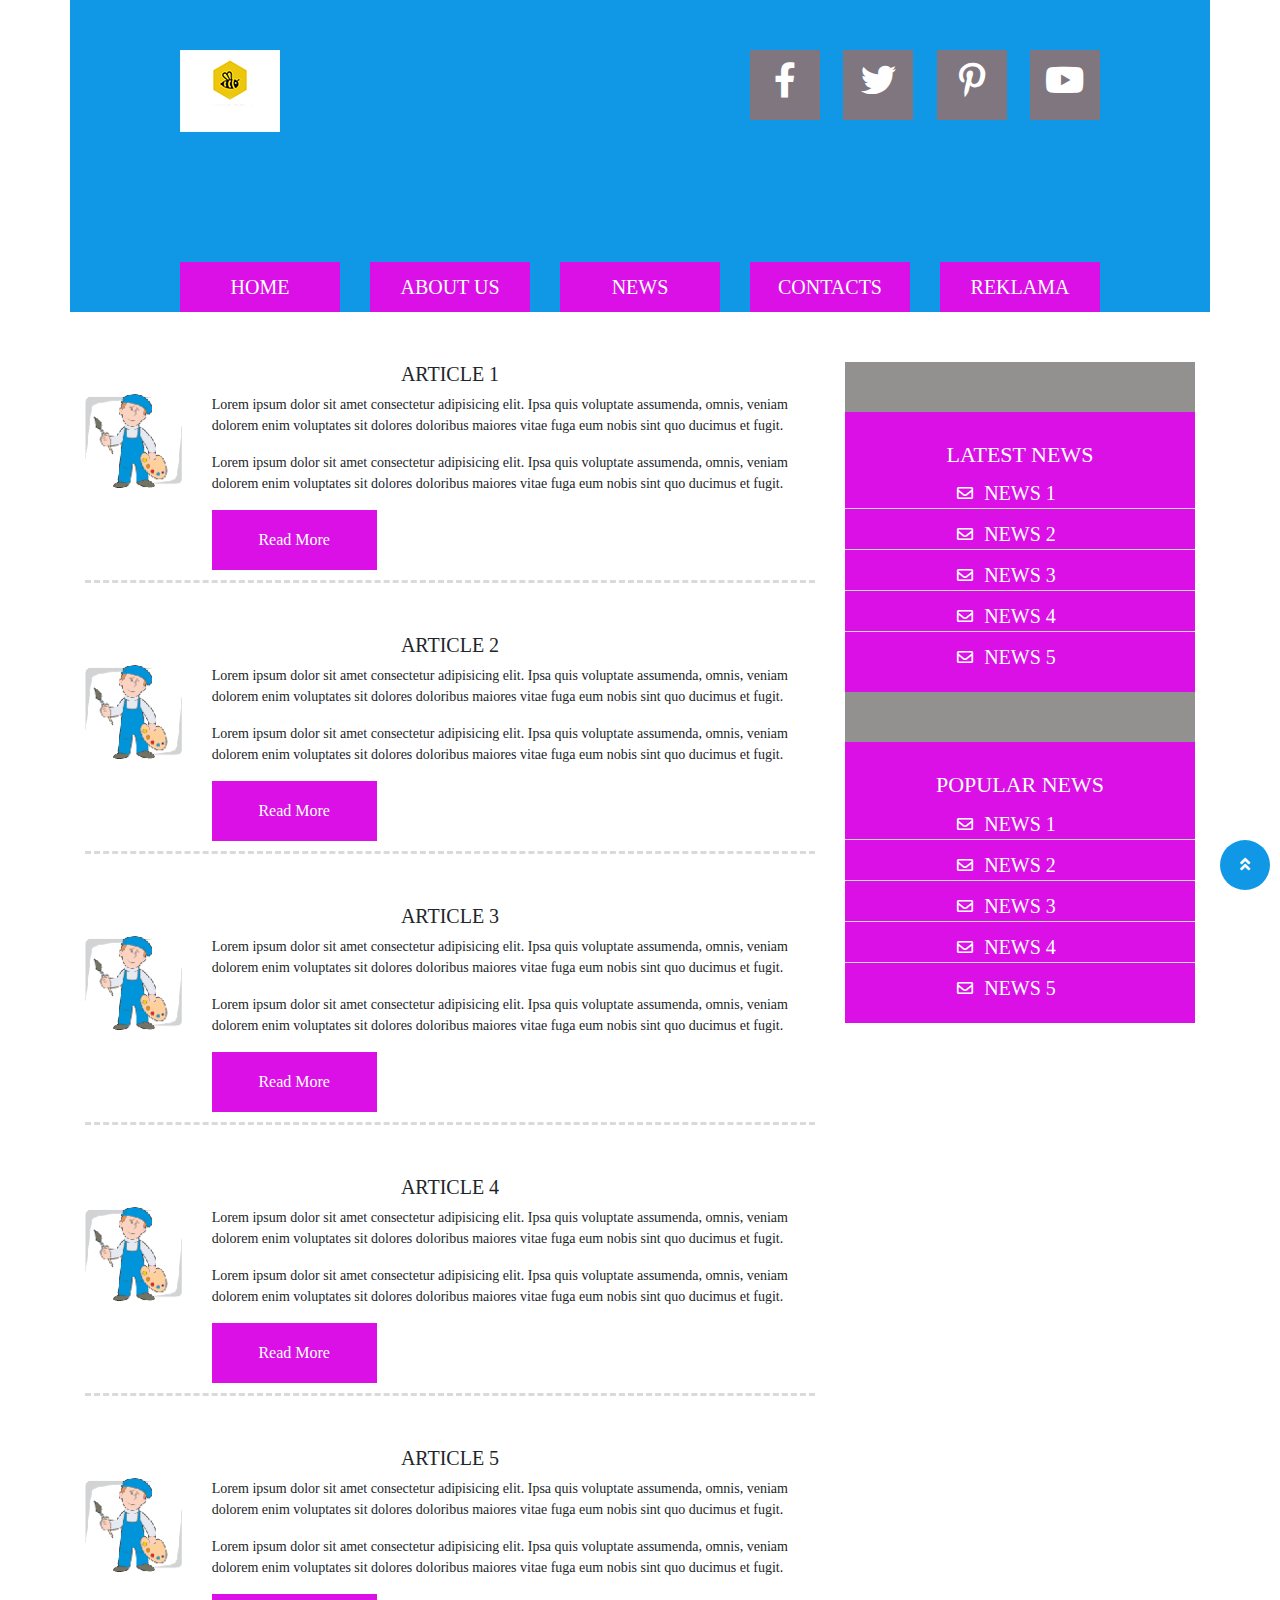
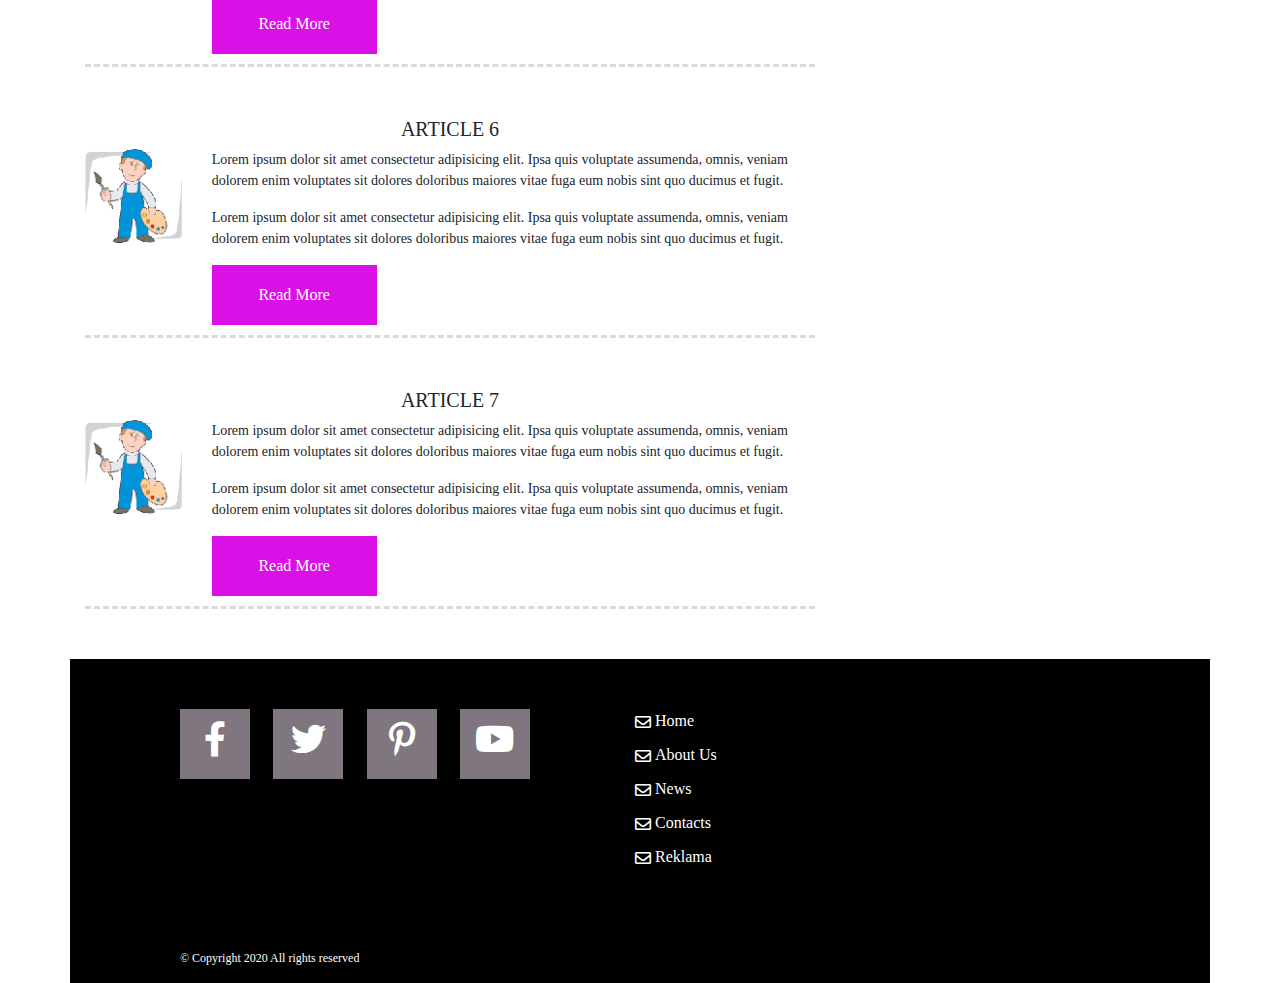
==== index.html @ d9f31db3 "First commit" ====
<!DOCTYPE html>
<html lang="en">
<head>
	<meta charset="UTF-8">
	<meta name="viewport" content="width=device-width, initial-scale=1.0">
	<title>Document</title>
	<link rel="stylesheet" href="libs/bootstrap/css/bootstrap.css">
	<link rel="stylesheet" href="libs/fontawesome/css/all.css">
	<link rel="stylesheet" href="css/style.css">
</head>
<body>
	<header>
		<div class="container fon">
			<div class="row">
				<div class="col-md-2 offset-md-1 col-sm-2 offset-sm-1 offset-1 col-2">
					<div class="logo">
						<img src="images/logo.png" alt="">
					</div>
				</div>
				<div class="col-md-4 offset-md-4 col-sm-6 offset-sm-2 offset-3 col-6">
					<div class="soc-icons">
						<a href="#"><i class="fab fa-facebook-f"></i></a>
						<a href="#"><i class="fab fa-twitter"></i></a>
						<a href="#"><i class="fab fa-pinterest-p"></i></a>
						<a href="#"><i class="fab fa-youtube"></i></a>
					</div>
				</div>
			</div>
			<div class="row">
				<div class="col-md-10 offset-md-1">
					<ul class="header-menu">
						<li class="header-menu-item">
							<a class="header-menu-link" href="index.html">Home</a>
						</li>
						<li class="header-menu-item">
							<a class="header-menu-link" href="about.html">About Us</a></li>
						<li class="header-menu-item">
							<a class="header-menu-link" href="#">News</a>
						</li>
						<li class="header-menu-item">
							<a class="header-menu-link" href="#">Contacts</a></li>
						<li class="header-menu-item">
							<a class="header-menu-link" href="#">Reklama</a>
						</li>
					</ul>
				</div>
			</div>
		</div>
	</header>
	<main>
		<div class="container">
			<div class="row">
				<div class="col-md-8">
					<article class="post">
						<h2 class="post-title">Article 1</h2>
						<div class="row">
							<div class="col-md-2">
								<img src="images/miniatura.png" class="miniatura" alt="">
							</div>
							<div class="col-md-10">
								<p class="post-text">
									Lorem ipsum dolor sit amet consectetur adipisicing elit. Ipsa quis voluptate assumenda, omnis, veniam dolorem enim voluptates sit dolores doloribus maiores vitae fuga eum nobis sint quo ducimus et fugit.
								</p>
								<p class="post-text">
									Lorem ipsum dolor sit amet consectetur adipisicing elit. Ipsa quis voluptate assumenda, omnis, veniam dolorem enim voluptates sit dolores doloribus maiores vitae fuga eum nobis sint quo ducimus et fugit.
								</p>
								<a href="#" class="btn-readmore">Read more</a>
							</div>
						</div>
						
					</article>
					<article class="post">
						<h2 class="post-title">Article 2</h2>
						<div class="row">
							<div class="col-md-2">
								<img src="images/miniatura.png" class="miniatura" alt="">
							</div>
							<div class="col-md-10">
								<p class="post-text">
									Lorem ipsum dolor sit amet consectetur adipisicing elit. Ipsa quis voluptate assumenda, omnis, veniam dolorem enim voluptates sit dolores doloribus maiores vitae fuga eum nobis sint quo ducimus et fugit.
								</p>
								<p class="post-text">
									Lorem ipsum dolor sit amet consectetur adipisicing elit. Ipsa quis voluptate assumenda, omnis, veniam dolorem enim voluptates sit dolores doloribus maiores vitae fuga eum nobis sint quo ducimus et fugit.
								</p>
								<a href="#" class="btn-readmore">Read more</a>
							</div>
						</div>
						
					</article>
					<article class="post">
						<h2 class="post-title">Article 3</h2>
						<div class="row">
							<div class="col-md-2">
								<img src="images/miniatura.png" class="miniatura" alt="">
							</div>
							<div class="col-md-10">
								<p class="post-text">
									Lorem ipsum dolor sit amet consectetur adipisicing elit. Ipsa quis voluptate assumenda, omnis, veniam dolorem enim voluptates sit dolores doloribus maiores vitae fuga eum nobis sint quo ducimus et fugit.
								</p>
								<p class="post-text">
									Lorem ipsum dolor sit amet consectetur adipisicing elit. Ipsa quis voluptate assumenda, omnis, veniam dolorem enim voluptates sit dolores doloribus maiores vitae fuga eum nobis sint quo ducimus et fugit.
								</p>
								<a href="#" class="btn-readmore">Read more</a>
							</div>
						</div>
						
					</article>
					<article class="post">
						<h2 class="post-title">Article 4</h2>
						<div class="row">
							<div class="col-md-2">
								<img src="images/miniatura.png" class="miniatura" alt="">
							</div>
							<div class="col-md-10">
								<p class="post-text">
									Lorem ipsum dolor sit amet consectetur adipisicing elit. Ipsa quis voluptate assumenda, omnis, veniam dolorem enim voluptates sit dolores doloribus maiores vitae fuga eum nobis sint quo ducimus et fugit.
								</p>
								<p class="post-text">
									Lorem ipsum dolor sit amet consectetur adipisicing elit. Ipsa quis voluptate assumenda, omnis, veniam dolorem enim voluptates sit dolores doloribus maiores vitae fuga eum nobis sint quo ducimus et fugit.
								</p>
								<a href="#" class="btn-readmore">Read more</a>
							</div>
						</div>
						
					</article>
					<article class="post">
						<h2 class="post-title">Article 5</h2>
						<div class="row">
							<div class="col-md-2">
								<img src="images/miniatura.png" class="miniatura" alt="">
							</div>
							<div class="col-md-10">
								<p class="post-text">
									Lorem ipsum dolor sit amet consectetur adipisicing elit. Ipsa quis voluptate assumenda, omnis, veniam dolorem enim voluptates sit dolores doloribus maiores vitae fuga eum nobis sint quo ducimus et fugit.
								</p>
								<p class="post-text">
									Lorem ipsum dolor sit amet consectetur adipisicing elit. Ipsa quis voluptate assumenda, omnis, veniam dolorem enim voluptates sit dolores doloribus maiores vitae fuga eum nobis sint quo ducimus et fugit.
								</p>
								<a href="#" class="btn-readmore">Read more</a>
							</div>
						</div>
						
					</article>
					<article class="post">
						<h2 class="post-title">Article 6</h2>
						<div class="row">
							<div class="col-md-2">
								<img src="images/miniatura.png" class="miniatura" alt="">
							</div>
							<div class="col-md-10">
								<p class="post-text">
									Lorem ipsum dolor sit amet consectetur adipisicing elit. Ipsa quis voluptate assumenda, omnis, veniam dolorem enim voluptates sit dolores doloribus maiores vitae fuga eum nobis sint quo ducimus et fugit.
								</p>
								<p class="post-text">
									Lorem ipsum dolor sit amet consectetur adipisicing elit. Ipsa quis voluptate assumenda, omnis, veniam dolorem enim voluptates sit dolores doloribus maiores vitae fuga eum nobis sint quo ducimus et fugit.
								</p>
								<a href="#" class="btn-readmore">Read more</a>
							</div>
						</div>
						
					</article>
					<article class="post">
						<h2 class="post-title">Article 7</h2>
						<div class="row">
							<div class="col-md-2">
								<img src="images/miniatura.png" class="miniatura" alt="">
							</div>
							<div class="col-md-10">
								<p class="post-text">
									Lorem ipsum dolor sit amet consectetur adipisicing elit. Ipsa quis voluptate assumenda, omnis, veniam dolorem enim voluptates sit dolores doloribus maiores vitae fuga eum nobis sint quo ducimus et fugit.
								</p>
								<p class="post-text">
									Lorem ipsum dolor sit amet consectetur adipisicing elit. Ipsa quis voluptate assumenda, omnis, veniam dolorem enim voluptates sit dolores doloribus maiores vitae fuga eum nobis sint quo ducimus et fugit.
								</p>
								<a href="#" class="btn-readmore">Read more</a>
							</div>
						</div>
					
					</article>
				</div>
				<div class="col-md-4">
					<aside>
						<div class="widget">
							<h3 class="widget-title">Latest news</h3>
							<ul class="widget-list">
								<li class="widget-list-item">
									<a href="#" class="widget-list-link">
										News 1
									</a>
								</li>
								<li class="widget-list-item">
									<a href="#" class="widget-list-link">
										News 2
									</a>
								</li>
								<li class="widget-list-item">
									<a href="#" class="widget-list-link">
										News 3
									</a>
								</li>
								<li class="widget-list-item">
									<a href="#" class="widget-list-link">
										News 4
									</a>
								</li>
								<li class="widget-list-item">
									<a href="#" class="widget-list-link">
										News 5
									</a>
								</li>
							</ul>
						</div>
						<div class="widget">
							<h3 class="widget-title">Popular news</h3>
							<ul class="widget-list">
								<li class="widget-list-item">
									<a href="#" class="widget-list-link">
										News 1
									</a>
								</li>
								<li class="widget-list-item">
									<a href="#" class="widget-list-link">
										News 2
									</a>
								</li>
								<li class="widget-list-item">
									<a href="#" class="widget-list-link">
										News 3
									</a>
								</li>
								<li class="widget-list-item">
									<a href="#" class="widget-list-link">
										News 4
									</a>
								</li>
								<li class="widget-list-item">
									<a href="#" class="widget-list-link">
										News 5
									</a>
								</li>
							</ul>
						</div>
					</aside>
				</div>
			</div>
		</div>
	</main>
	<footer>
		<div class="container footerfon">
			<div class="row">
				<div class="col-md-4 col-sm-5 col-5 offset-1">
					<div class="soc-icons">
						<a href="#"><i class="fab fa-facebook-f"></i></a>
						<a href="#"><i class="fab fa-twitter"></i></a>
						<a href="#"><i class="fab fa-pinterest-p"></i></a>
						<a href="#"><i class="fab fa-youtube"></i></a>
					</div>
				</div>
				<div class="col-md-3  offset-md-1 col-sm-5 offset-sm-1 col-5 offset-1">
					<ul class="footer-menu">
						<li class="footer-menu-item active">
							<a class="footer-menu-link" href="#">Home</a>
						</li>
						<li class="footer-menu-item">
							<a class="footer-menu-link" href="#">About Us</a></li>
						<li class="footer-menu-item">
							<a class="footer-menu-link" href="#">News</a>
						</li>
						<li class="footer-menu-item">
							<a class="footer-menu-link" href="#">Contacts</a></li>
						<li class="footer-menu-item">
							<a class="footer-menu-link" href="#">Reklama</a>
						</li>
					</ul>
				</div>
			</div>
			<div class="row">
				<div class="col-md-4 col-sm-5 offset-sm-1 offset-1">
					<p class="copy">
						&copy; Copyright 2020 All rights reserved
					</p>
				</div>
			</div>
		</div>
	</footer>
	<div class="up">
		<i class="fas fa-angle-double-up"></i>
	</div>
	<script src="https://ajax.googleapis.com/ajax/libs/jquery/3.5.1/jquery.min.js"></script>
	<script src="scripts/script.js"></script>
</body>
</html>
---- css/style.css ----
body {
	min-width: 320px;
	font-family: 'Tahoma Regular';
}
ul {
	margin: 0;
	padding: 0;
	list-style: none;
}
img {
	max-width: 100%;
	height: auto;
}
/*HEADER*/
header {
	min-height: 300px;
}
.fon {
	background-color: #1098e6;
}
.logo {
	margin-top: 50px;
}
.soc-icons {
  margin-top: 50px;
  display: flex;
  justify-content: space-between;
}
.soc-icons a {
	display: block;
	width: 70px;
	height: 70px;
	background-color: #7f7680;
	text-align: center;
	line-height: 75px;
	transition: all .5s ease;
}
.soc-icons a:hover {
	transform: translateY(-20px);
}
.soc-icons a i.fab {
	font-size: 35px;
	color: #fff;
}
ul.header-menu {
  display: flex;
  justify-content: space-between;
  margin-top: 130px;
  
}
li.header-menu-item {
	background-color: #da10e6;
	width: 160px;
	height: 50px;
	text-align: center;
	line-height: 50px;
}
a.header-menu-link {
	color: #fff;
	transition: all .5s ease;
	font-size: 20px;
	text-transform: uppercase;
}
a.header-menu-link:hover {
	text-decoration: none;
	opacity: 0.5;
}

li.header-menu-item.active {
	background-color: red;
}
/*CONTENT*/

main {
	margin-top: 50px;
}
h2.post-title {
	font-size: 20px;
	text-transform: uppercase;
	text-align: center;
}
p.post-text {
	font-size: 14px;
}

article {
	margin-bottom: 50px;
	border-bottom: 3px dashed #dadada;
	padding-bottom: 10px;
}
a.btn-readmore {
	display: block;
	background: #da10e6;
	width: 165px;
	height: 60px;
	color: white;
	text-align: center;
	text-transform: capitalize;
	line-height: 60px;
	transition: all .5s ease;
}
a.btn-readmore:hover {
	text-decoration: none;
	opacity: .5;
}
/*SIDEBAR*/

aside {
	background-color: #939090;
	padding-top: 50px;
}
.widget {
	background-color: #da10e6;
	margin-bottom: 50px;
	padding-top: 30px;
	padding-bottom: 20px;
}
.widget-title {
	font-size: 22px;
	text-transform: uppercase;
	text-align: center;
	color: #fff;
}
.widget-list {
	text-align: center;
}
.widget-list-item {
	margin-top: 10px;
	position: relative;
	border-bottom: 1px solid #dadada;
}
.widget-list-item:last-child {
	border-bottom: none;
}
.widget-list-link {
	color: #fff;
	text-transform: uppercase;
	font-size: 20px;
}

.widget-list-link:hover {
	text-decoration: none;
	color: #fff;
}
.widget-list-item::before {
	content:'\f0e0';
	position: absolute;
	top: 3px;
	left: 32%;
	color: #fff;
	font-family: 'Font Awesome 5 Free';
}
/*FOOTER*/
.footerfon {
	background-color: #000;
	min-height: 300px;

}
ul.footer-menu {
	margin-top: 50px;
}
.footer-menu-item {
	margin-bottom: 10px;
	position: relative;
}
.footer-menu-link {
	color: #fff;
	display: block;
	transition: all .5s ease;
}
.footer-menu-link:hover {
	color: #fff;
	text-decoration: none;
	transform: translateX(20px);
}
.footer-menu-item::before {
	content:'\f0e0';
	position: absolute;
	top: 1px;
	left: -20px;
	color: #fff;
	font-family: 'Font Awesome 5 Free';
}
 p.copy {
 	font-size: 12px;
 	color: #fff;
 	margin-top: 70px;
 }
 /*BUTTON UP*/
 .up{
 	width: 50px;
 	height: 50px;
 	border-radius: 50%;
 	background-color: #1098e6;
 	text-align: center;
 	line-height: 50px;
 	position: fixed;
 	bottom: 10px;
 	right: 10px;
 }
 .up i.fas {
 	color: #fff;
 }
 /*MEDIA QUERRIES*/
 @media(max-width: 1200px){
 	li.header-menu-item {
 		margin-right: 10px;
 	}
 }
 @media(max-width: 992px){
 	a.header-menu-link {
 		font-size: 16px;
 	}
 	.soc-icons a {
 		margin-right: 10px;
 	}
 	.soc-icons a i.fab {
 		font-size: 24px;
 	}
 	.widget-list-item::before {
 		left: 23%;
 	}
 	.container {
 		padding: 0;
 	}
 }
 @media(max-width: 768px) {
 	.footerfon .soc-icons a i.fab {
       font-size: 18px;
 	}
 	.footerfon .soc-icons a {
 		width: 50px;
 		height: 50px;
 		line-height: 50px;
 	}
 	.widget-list-item::before {
 		left: 39%;
 	}
 }
 @media(max-width: 480px) {
 	a.header-menu-link {
 		font-size: 14px;
 	}
 	.logo {
 		width: 100px;
 		height: 100px;
 	}
 }
 @media(max-width: 380px) {
 	ul.header-menu {
 		flex-direction: column;
 		
 	}
 	li.header-menu-item {
 		width: 100%;
 		margin-bottom: 10px;
 	}
 	li.header-menu-item:last-child {
 		margin-bottom: 0;
 	}
 	.soc-icons a {
 		width: 40px;
 		height: 40px;
 		line-height: 40px;
 	}
 	.soc-icons a i.fab {
 		font-size: 18px;
 	}
 }
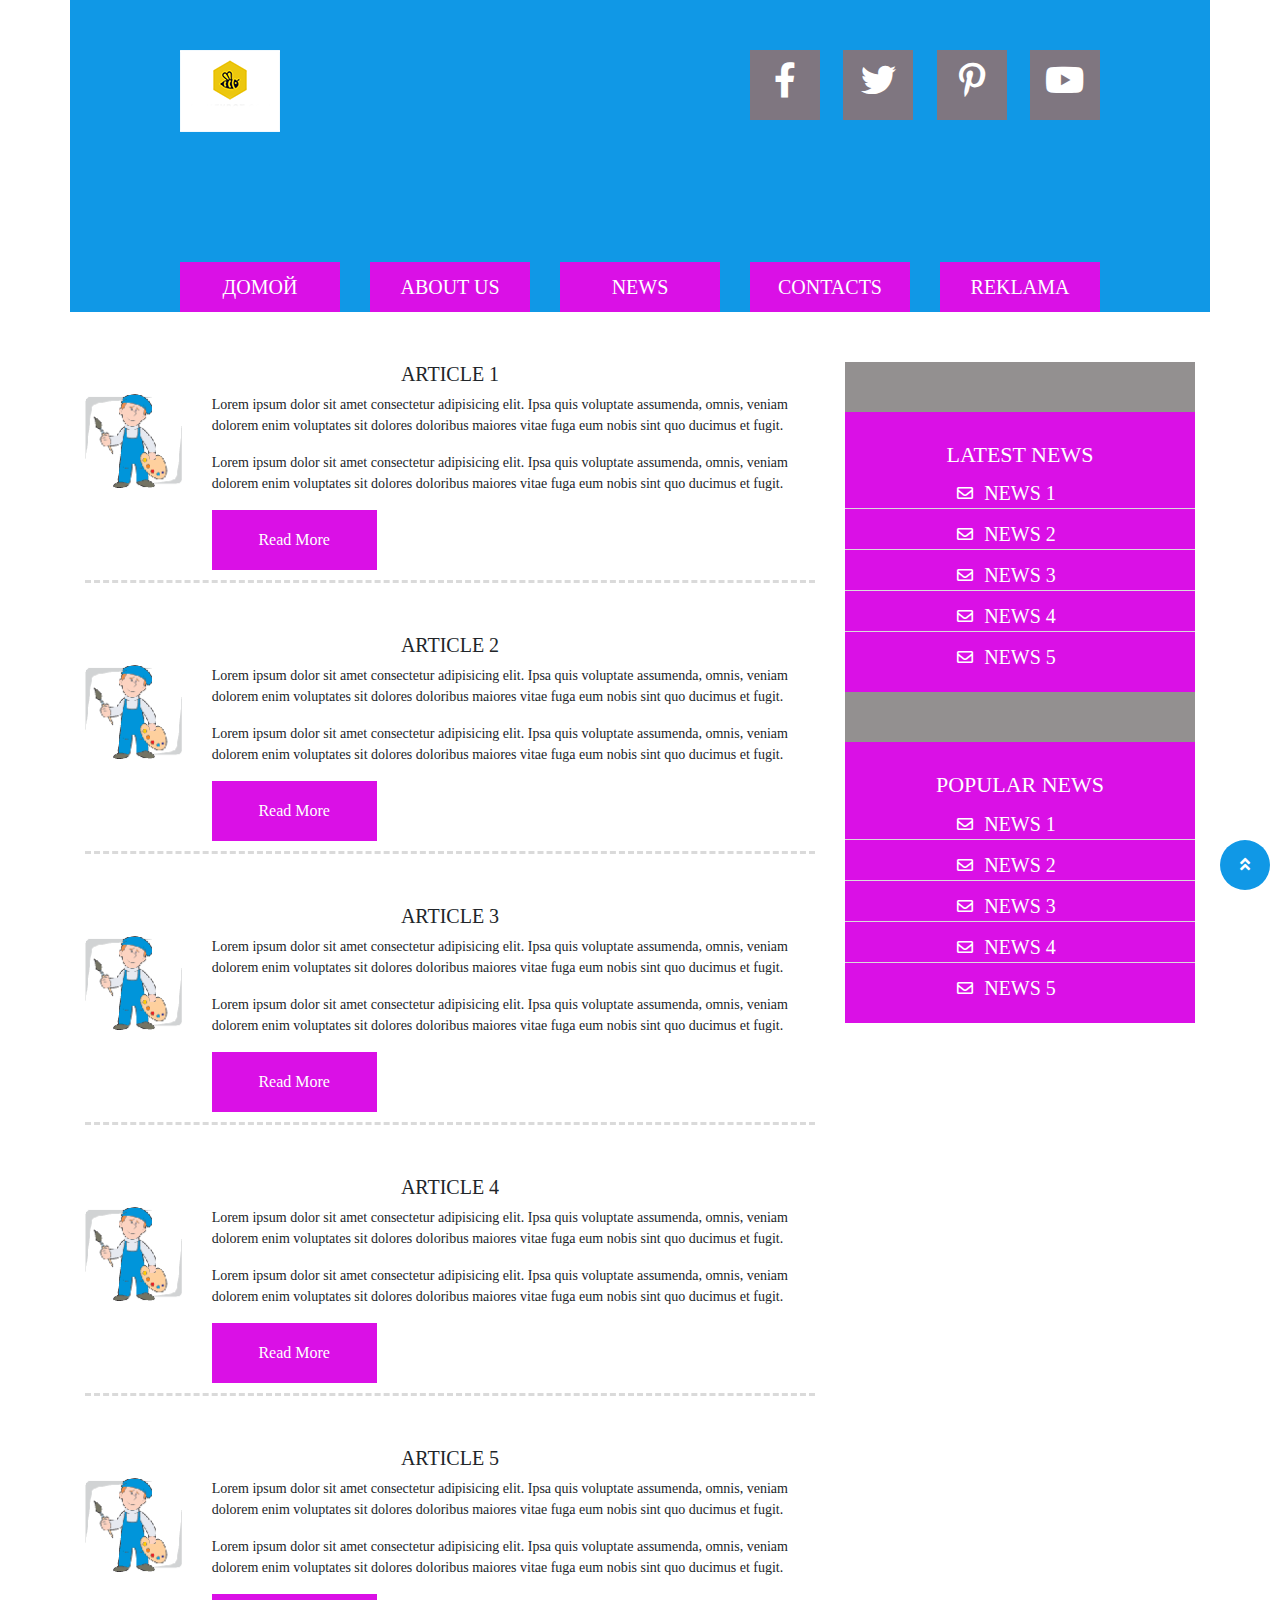
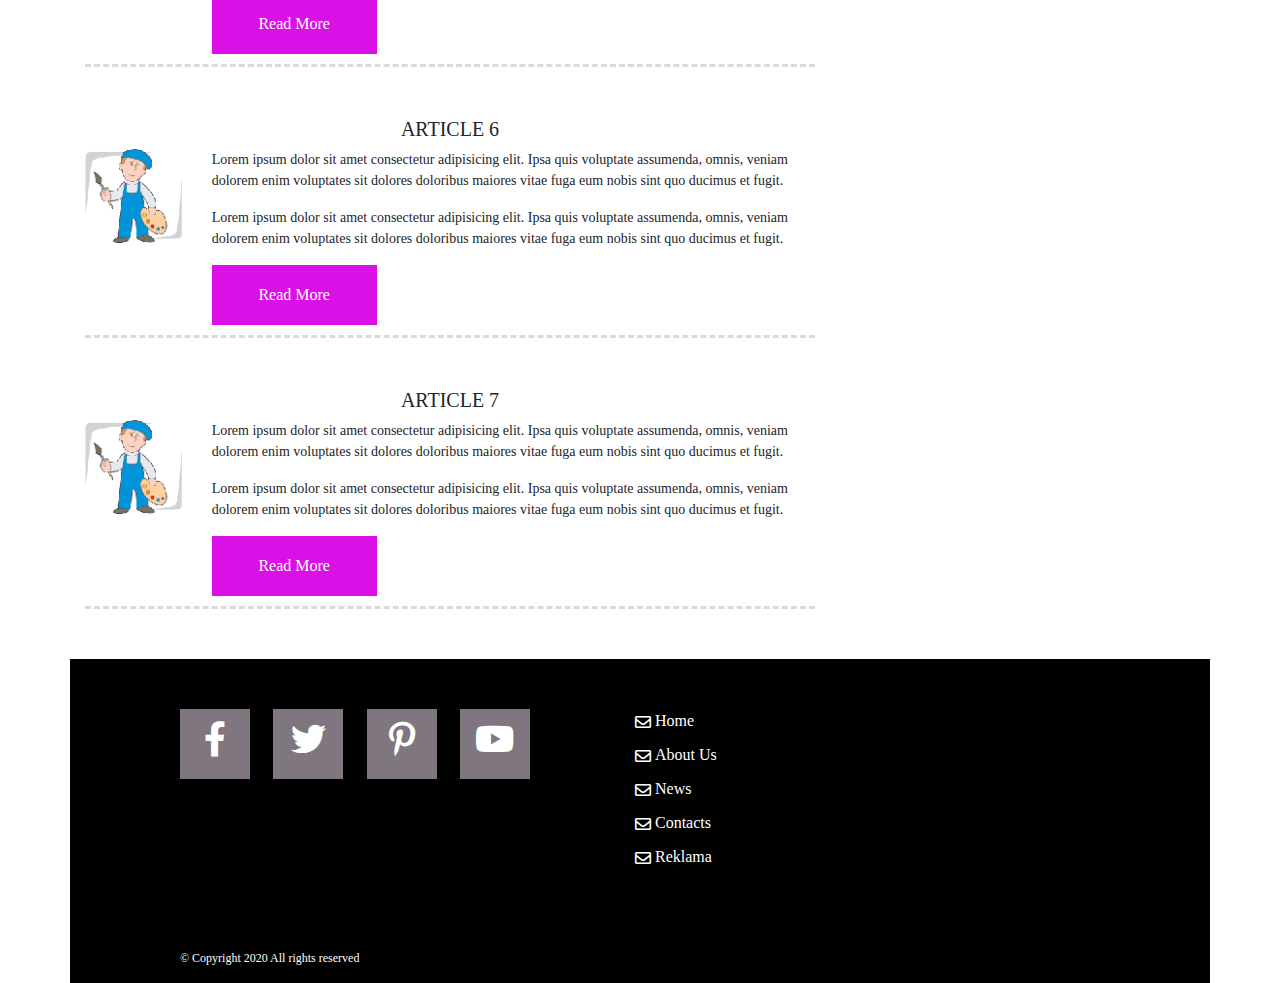
==== commit e6ee1ab7: "Change index" ====
--- a/index.html
+++ b/index.html
@@ -30,7 +30,7 @@
 				<div class="col-md-10 offset-md-1">
 					<ul class="header-menu">
 						<li class="header-menu-item">
-							<a class="header-menu-link" href="index.html">Home</a>
+							<a class="header-menu-link" href="index.html">Домой</a>
 						</li>
 						<li class="header-menu-item">
 							<a class="header-menu-link" href="about.html">About Us</a></li>
